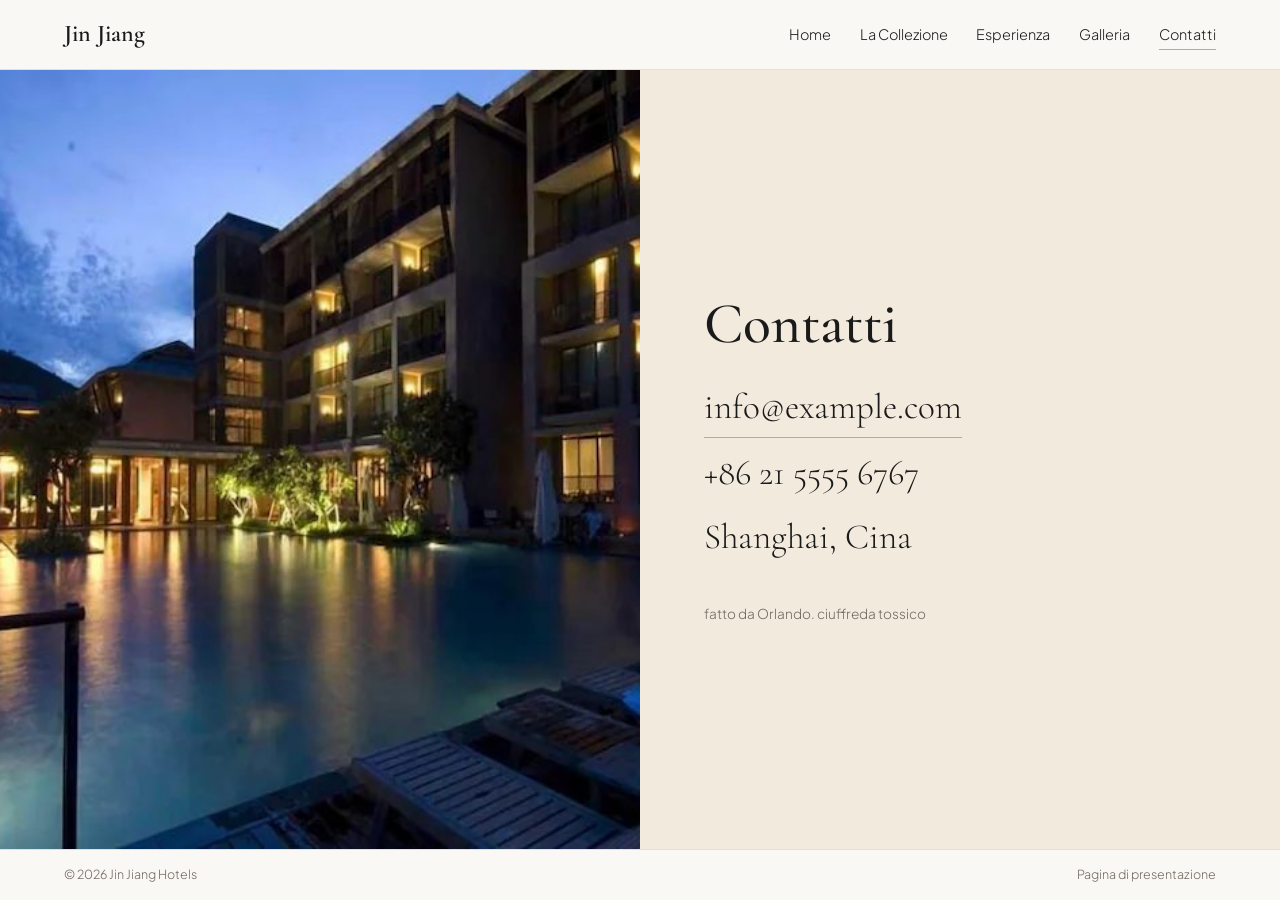
==== contatti.html @ 863fcf41 "Add files via upload" ====
<!DOCTYPE html>
<html lang="it">
<head>
<meta charset="utf-8">
<meta name="viewport" content="width=device-width, initial-scale=1">
<title>Contatti — Jin Jiang Hotels</title>
<meta name="description" content="Contatti di Jin Jiang Hotels.">
<link rel="preconnect" href="https://fonts.googleapis.com">
<link rel="preconnect" href="https://fonts.gstatic.com" crossorigin>
<link href="https://fonts.googleapis.com/css2?family=Cormorant+Garamond:ital,wght@0,400;0,500;0,600;1,400&family=Plus+Jakarta+Sans:wght@300;400&display=swap" rel="stylesheet">
<link rel="stylesheet" href="style.css">
</head>
<body class="light">
<header>
  <a href="index.html" class="logo">Jin Jiang</a>
  <button class="burger" id="burger" aria-expanded="false" aria-controls="nav">Menu</button>
  <nav id="nav" aria-label="Navigazione">
    <a href="index.html">Home</a>
    <a href="collezione.html">La Collezione</a>
    <a href="esperienza.html">Esperienza</a>
    <a href="galleria.html">Galleria</a>
    <a href="contatti.html" aria-current="page">Contatti</a>
  </nav>
</header>

<main class="split rev">
  <div class="side"><img onerror="this.style.display='none'" src="img/resort-piscina.jpg" alt="Piscina illuminata al crepuscolo con lettini e camere affacciate"></div>
  <div class="copy">
    <h1>Contatti</h1>
    <div class="contact">
      <a href="mailto:info@example.com">info@example.com</a>
      <span>+86 21 5555 6767</span>
      <span>Shanghai, Cina</span>
    </div>
    <p class="credit">fatto da Orlando. ciuffreda tossico</p>
  </div>
</main>
<footer class="mini"><span>© 2026 Jin Jiang Hotels</span><span>Pagina di presentazione</span></footer>

<script src="script.js"></script>
</body>
</html>
---- style.css ----
:root{--ink:#1A1A1A;--paper:#FAF8F5;--sand:#E9DFCF;--cream:#F1EADD;--gold:#D4AF37;--umber:#6B4F3A;
--serif:'Cormorant Garamond',Georgia,serif;--sans:'Plus Jakarta Sans',system-ui,sans-serif;
--pad:clamp(1.25rem,5vw,4.5rem);--ease:cubic-bezier(.2,.7,.2,1);--hh:4.4rem}
*{box-sizing:border-box;margin:0;padding:0}
body{font-family:var(--sans);font-weight:300;color:var(--ink);background:var(--paper);line-height:1.7;min-height:100svh;display:flex;flex-direction:column;animation:pagein .9s ease backwards;transition:opacity .35s ease}
body.leaving{opacity:0}
@keyframes pagein{from{opacity:0}}
img{display:block;width:100%;height:100%;object-fit:cover}
a{color:inherit;text-decoration:none}
button{font:inherit;color:inherit;cursor:pointer}
:focus-visible{outline:2px solid var(--gold);outline-offset:3px}
h1,h2,h3{font-family:var(--serif);font-weight:500;line-height:1.05}
body.dark{background:var(--ink);color:var(--paper)}

/* header */
header{position:fixed;inset:0 0 auto 0;z-index:20;height:var(--hh);display:flex;justify-content:space-between;align-items:center;padding:0 var(--pad);background:var(--paper);color:var(--ink);border-bottom:1px solid var(--sand);transition:background .4s,color .4s}
.home header{background:transparent;color:var(--paper);border-color:transparent}
.dark header{background:var(--ink);color:var(--paper);border-color:rgba(255,255,255,.08)}
.logo{font-family:var(--serif);font-size:1.5rem;font-weight:600}
nav{display:flex;gap:1.8rem;font-size:.9rem}
nav a{position:relative;padding-block:.2rem}
nav a::after{content:"";position:absolute;left:0;bottom:0;height:1px;width:100%;background:var(--gold);transform:scaleX(0);transform-origin:left;transition:transform .35s var(--ease)}
nav a:hover::after,nav a[aria-current]::after{transform:scaleX(1)}
.burger{display:none;background:none;border:0;font-size:.9rem}

main{flex:1;display:flex;flex-direction:column;min-height:0;padding-top:var(--hh)}
.pagehead{display:flex;justify-content:space-between;align-items:end;gap:2rem;padding:1.8rem var(--pad) 1.3rem}
.pagehead h1{font-size:clamp(2rem,4vw,3.4rem);max-width:40rem}
.pagehead p{color:#6f685f;max-width:22rem;font-size:.92rem}

/* home */
.hero{position:relative;min-height:100svh;display:grid;align-items:end;color:var(--paper);background:var(--ink);overflow:hidden;padding-top:0}
.hero>img{position:absolute;inset:0;opacity:.75;animation:kb 3s var(--ease) both}
@keyframes kb{from{scale:1.12}to{scale:1}}
.hero::after{content:"";position:absolute;inset:0;background:linear-gradient(180deg,rgba(26,26,26,.45),rgba(26,26,26,.1) 40%,rgba(26,26,26,.8))}
.hero-in{position:relative;z-index:1;padding:8rem var(--pad) 2.4rem}
.hero h1{font-size:clamp(3rem,9vw,7.5rem);font-weight:400}
.ln{display:block;overflow:hidden;padding-bottom:.08em}
.ln>span,.ln>em{display:block;transform:translateY(105%);animation:up 1.1s var(--ease) .2s forwards}
.ln.sub>em{animation-delay:.45s}
.sub{margin-left:clamp(1.5rem,12vw,9rem);color:var(--sand)}
.hero p{margin-top:1.4rem;max-width:28rem;color:#e8e2d8;opacity:0;animation:fade 1s ease 1s forwards}
@keyframes up{to{transform:none}}
@keyframes fade{to{opacity:1}}
.doors{display:grid;grid-template-columns:repeat(3,1fr);gap:1.6rem;margin-top:3rem;opacity:0;animation:fade 1s ease 1.4s forwards}
.doors a{display:flex;justify-content:space-between;align-items:baseline;padding:1rem 0 .4rem;border-top:1px solid rgba(255,255,255,.35);font-family:var(--serif);font-size:1.6rem;transition:border-color .4s,color .4s,padding .5s var(--ease)}
.doors a:hover{border-color:var(--gold);color:var(--gold);padding-left:.5rem}
.doors small{font-family:var(--sans);font-size:.75rem;color:var(--sand);margin-right:1rem}
.doors b{font-weight:300;transition:transform .5s var(--ease)}
.doors a:hover b{transform:translateX(.4rem)}

/* collezione */
.cards{flex:1;min-height:30rem;display:grid;grid-template-columns:repeat(3,1fr);gap:1rem;padding:0 var(--pad) 1.2rem}
.card{position:relative;overflow:hidden;background:linear-gradient(135deg,#6B4F3A,#1A1A1A);color:var(--paper);display:flex;align-items:flex-end;animation:rise 1.2s var(--ease) both}
.card:nth-child(2){animation-delay:.12s}.card:nth-child(3){animation-delay:.24s}
@keyframes rise{from{clip-path:inset(100% 0 0 0)}to{clip-path:inset(0)}}
.card>img{position:absolute;inset:0;transition:transform 1.4s var(--ease)}
.card:hover>img{transform:scale(1.05)}
.card::before{content:"";position:absolute;inset:0;z-index:1;background:linear-gradient(180deg,rgba(26,26,26,0) 30%,rgba(26,26,26,.88))}
.card .in{position:relative;z-index:2;padding:1.6rem;width:100%}
.card h2{font-size:clamp(1.8rem,2.6vw,2.4rem)}
.card small{display:block;color:var(--sand);margin:.2rem 0 .8rem}
.card p{max-width:24rem;font-size:.92rem;color:#e8e2d8}
.more{margin-top:1.1rem;background:none;border:0;border-bottom:1px solid var(--gold);padding:0 0 .15rem;font-size:.92rem;display:inline-flex;gap:.6rem;align-items:center}
.more::after{content:"+";transition:transform .4s var(--ease)}
.more[aria-expanded="true"]::after{transform:rotate(45deg)}
.panel{display:grid;grid-template-rows:0fr;transition:grid-template-rows .5s var(--ease)}
.panel ul{overflow:hidden;list-style:none;font-size:.88rem;color:var(--sand)}
.panel li{padding:.3rem 0;border-bottom:1px solid rgba(255,255,255,.2)}
.panel li:first-child{margin-top:.9rem;border-top:1px solid rgba(255,255,255,.2)}
.more[aria-expanded="true"]+.panel{grid-template-rows:1fr}

/* pagine divise (esperienza, contatti) */
.split{display:grid;grid-template-columns:1fr 1fr;flex:1;min-height:0}
.side{position:relative;overflow:hidden;min-height:18rem}
.side>img{position:absolute;inset:0;animation:kb 3s var(--ease) both}
.copy{position:relative;overflow:hidden;padding:3rem var(--pad);display:flex;flex-direction:column;justify-content:center;align-items:flex-start}
.copy h1{font-size:clamp(2.2rem,4.5vw,4rem);margin-bottom:1.4rem;position:relative}
.copy p{max-width:34rem;position:relative}
.dark .copy p{color:#d9d2c6}
.dark .copy .lead-p{font-family:var(--serif);font-size:1.55rem;line-height:1.35;color:var(--paper);margin-bottom:1.1rem}
.dark .copy::before{content:"";position:absolute;inset:-25%;background:radial-gradient(circle at 30% 40%,rgba(212,175,55,.11),transparent 42%);animation:drift 26s ease-in-out infinite alternate;pointer-events:none}
@keyframes drift{from{transform:translate(-6%,-4%)}to{transform:translate(12%,8%)}}
.big{position:absolute;right:-.5rem;bottom:-1rem;font-family:var(--serif);font-size:clamp(7rem,18vw,16rem);line-height:.9;color:rgba(212,175,55,.12);pointer-events:none}
.tell{position:relative;margin-top:1.6rem;background:none;border:0;border-bottom:1px solid var(--gold);color:var(--paper);padding:0 0 .15rem;font-size:.92rem;transition:color .4s}
.tell:hover{color:var(--gold)}
.split.rev .side{order:-1}
.light .copy{background:var(--cream)}
.contact{display:flex;flex-direction:column;gap:.3rem;font-family:var(--serif);font-size:clamp(1.5rem,2.8vw,2.2rem);position:relative}
.contact a{border-bottom:1px solid var(--gold);align-self:flex-start;transition:color .3s}
.contact a:hover{color:var(--umber)}
.credit{margin-top:2.2rem;font-size:.85rem;color:#6f685f}

/* galleria */
.gal{flex:1;min-height:30rem;display:grid;grid-template-columns:repeat(12,1fr);grid-template-rows:repeat(4,1fr);gap:.8rem;padding:0 var(--pad) 1.2rem}
.gal figure{position:relative;overflow:hidden;background:linear-gradient(135deg,#6B4F3A,#1A1A1A);animation:rise 1.1s var(--ease) both}
.gal figure:nth-child(2){animation-delay:.1s}.gal figure:nth-child(3){animation-delay:.2s}.gal figure:nth-child(4){animation-delay:.3s}.gal figure:nth-child(5){animation-delay:.4s}.gal figure:nth-child(6){animation-delay:.5s}
.g1{grid-column:1/5;grid-row:1/5}.g2{grid-column:5/9;grid-row:1/3}.g3{grid-column:9/13;grid-row:1/3}
.g4{grid-column:5/8;grid-row:3/5}.g5{grid-column:8/10;grid-row:3/5}.g6{grid-column:10/13;grid-row:3/5}
.gal .open{display:block;width:100%;height:100%;border:0;padding:0;background:none}
.gal img{transition:transform 1.3s var(--ease),filter .6s}
.gal figure:hover img{transform:scale(1.05);filter:brightness(.92)}
.gal figcaption{position:absolute;left:.9rem;bottom:.6rem;font-size:.8rem;color:#fff;text-shadow:0 1px 8px rgba(0,0,0,.6);pointer-events:none;transform:translateY(6px);opacity:.85;transition:transform .5s var(--ease),opacity .5s}
.gal figure:hover figcaption{transform:none;opacity:1}

/* footer minimo */
.mini{display:flex;justify-content:space-between;gap:1rem;padding:.9rem var(--pad);font-size:.78rem;color:#6f685f;border-top:1px solid var(--sand)}
.dark .mini{color:#9b9388;border-color:rgba(255,255,255,.1)}

/* lightbox */
.lb{position:fixed;inset:0;z-index:40;background:rgba(20,18,16,.94);display:grid;grid-template-columns:auto 1fr auto;align-items:center;gap:1rem;padding:3.5rem 1.2rem 1.2rem;color:var(--paper);opacity:0;transition:opacity .35s}
.lb[hidden]{display:none}
.lb.show{opacity:1}
.lb figure{height:100%;min-height:0;display:flex;flex-direction:column;align-items:center;justify-content:center;gap:.8rem}
.lb img{width:auto;height:auto;max-width:100%;max-height:calc(100vh - 9rem);object-fit:contain;transition:opacity .3s}
.lb img.swap{opacity:0}
.lb-x{position:absolute;top:1rem;right:1.2rem;background:none;border:0;font-size:.9rem}
.lb-n{background:none;border:1px solid rgba(255,255,255,.3);width:2.8rem;height:2.8rem;border-radius:50%;font-size:1.6rem;line-height:1;transition:background .3s,border-color .3s}
.lb-n:hover{background:var(--gold);border-color:var(--gold);color:var(--ink)}

/* chat */
.chat{position:fixed;right:1.2rem;bottom:1.2rem;z-index:25;width:23rem;max-width:calc(100vw - 2.4rem);height:31rem;max-height:calc(100vh - 3rem);background:var(--paper);color:var(--ink);display:flex;flex-direction:column;box-shadow:0 30px 70px -25px rgba(26,26,26,.55);opacity:0;transform:translateY(14px);transition:opacity .6s ease,transform .7s var(--ease)}
.chat[hidden]{display:none}
.chat.show{opacity:1;transform:none}
.chat-h{display:flex;justify-content:space-between;align-items:center;background:var(--ink);color:var(--paper);padding:.9rem 1.1rem;border-bottom:1px solid rgba(255,255,255,.1)}
.chat-h strong{display:block;font-family:var(--serif);font-size:1.3rem;font-weight:500;line-height:1.1}
.chat-h span{font-size:.78rem;color:#bdb5a8}
.chat-h button{background:none;border:0;font-size:.82rem;color:var(--paper)}
.chat-log{flex:1;overflow-y:auto;padding:1.1rem;display:flex;flex-direction:column;gap:.7rem}
.msg{max-width:86%;padding:.7rem .95rem;font-size:.92rem;line-height:1.55;animation:arrive .8s var(--ease) both}
@keyframes arrive{from{opacity:0;transform:translateY(8px)}to{opacity:1;transform:none}}
.msg.bot{background:var(--cream);align-self:flex-start}
.msg.me{background:var(--ink);color:var(--paper);align-self:flex-end}
.msg .w{opacity:0;filter:blur(3px);transition:opacity 1s ease,filter 1s ease}
.msg.go .w{opacity:1;filter:none}
.msg.typing{display:flex;gap:.3rem;padding:.9rem 1rem}
.msg.typing i{width:6px;height:6px;border-radius:50%;background:var(--umber);opacity:.35;animation:dot 1.6s ease-in-out infinite}
.msg.typing i:nth-child(2){animation-delay:.25s}.msg.typing i:nth-child(3){animation-delay:.5s}
@keyframes dot{0%,100%{opacity:.25}50%{opacity:.9}}
.chat-opts{display:flex;flex-wrap:wrap;gap:.5rem;padding:.8rem 1.1rem 1.1rem;border-top:1px solid var(--sand);min-height:3.6rem}
.chat-opts button{background:none;border:1px solid var(--gold);padding:.4rem .9rem;font-size:.85rem;transition:background .4s,color .4s;animation:arrive .8s var(--ease) both}
.chat-opts button:hover{background:var(--gold);color:var(--ink)}

/* una schermata sola su desktop */
@media(min-width:801px) and (min-height:620px){body.fit{height:100svh}}

/* mobile */
@media(max-width:800px){
.burger{display:block}
nav{position:absolute;top:100%;left:0;right:0;background:var(--ink);color:var(--paper);flex-direction:column;align-items:stretch;gap:0;padding:0 var(--pad);font-family:var(--serif);font-size:1.5rem;clip-path:inset(0 0 100% 0);transition:clip-path .5s var(--ease)}
nav a{padding:.7rem 0;border-bottom:1px solid rgba(255,255,255,.1)}
nav a:last-child{border-bottom:0;padding-bottom:1rem}
nav a::after{display:none}
nav a[aria-current]{color:var(--gold)}
nav.open{clip-path:inset(0)}
header.menu{background:var(--ink);color:var(--paper)}
.pagehead{flex-direction:column;align-items:flex-start;gap:.6rem}
.pagehead p{display:none}
.doors{grid-template-columns:1fr;gap:0;margin-top:2rem}
.doors a{font-size:1.4rem}
.cards{display:flex;overflow-x:auto;scroll-snap-type:x mandatory;gap:.8rem;min-height:68svh;padding-bottom:1rem;scrollbar-width:none}
.cards::-webkit-scrollbar{display:none}
.card{flex:0 0 86%;scroll-snap-align:center;animation:none}
.split{grid-template-columns:1fr}
.side{order:-1;min-height:30svh}
.copy{padding:2.2rem var(--pad)}
.gal{grid-template-columns:1fr 1fr;grid-template-rows:repeat(3,minmax(9rem,1fr))}
.gal figure{grid-column:auto;grid-row:auto}
.lb{grid-template-columns:1fr;grid-template-rows:1fr auto}
.lb-n{position:absolute;bottom:1rem}.lb-n.prev{left:1.2rem}.lb-n.next{right:1.2rem}
.chat{right:.8rem;left:.8rem;width:auto;max-width:none;bottom:.8rem}}

@media(prefers-reduced-motion:reduce){
*,*::before,*::after{animation:none!important;transition:none!important}
.ln>span,.ln>em{transform:none}
.hero p,.doors{opacity:1}}
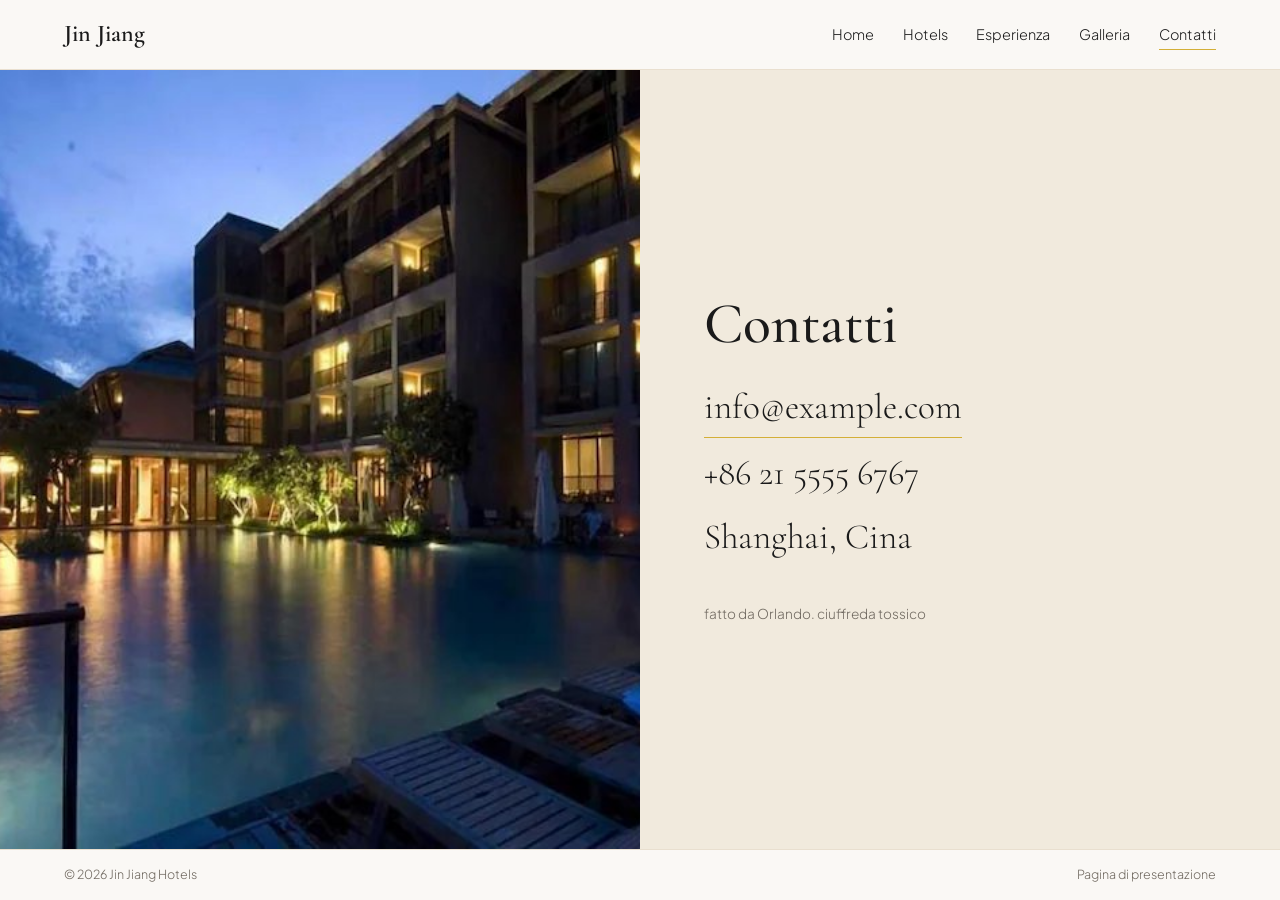
==== commit f5141156: "Add files via upload" ====
--- a/contatti.html
+++ b/contatti.html
@@ -16,7 +16,7 @@
   <button class="burger" id="burger" aria-expanded="false" aria-controls="nav">Menu</button>
   <nav id="nav" aria-label="Navigazione">
     <a href="index.html">Home</a>
-    <a href="collezione.html">La Collezione</a>
+    <a href="hotels.html">Hotels</a>
     <a href="esperienza.html">Esperienza</a>
     <a href="galleria.html">Galleria</a>
     <a href="contatti.html" aria-current="page">Contatti</a>
--- a/style.css
+++ b/style.css
@@ -65,9 +65,10 @@
 .more::after{content:"+";transition:transform .4s var(--ease)}
 .more[aria-expanded="true"]::after{transform:rotate(45deg)}
 .panel{display:grid;grid-template-rows:0fr;transition:grid-template-rows .5s var(--ease)}
-.panel ul{overflow:hidden;list-style:none;font-size:.88rem;color:var(--sand)}
-.panel li{padding:.3rem 0;border-bottom:1px solid rgba(255,255,255,.2)}
-.panel li:first-child{margin-top:.9rem;border-top:1px solid rgba(255,255,255,.2)}
+.panel>div{overflow:hidden;min-height:0}
+.panel p{max-width:none;margin-top:.9rem;padding-top:.9rem;border-top:1px solid rgba(255,255,255,.25);font-size:.86rem;line-height:1.6;color:var(--sand);max-height:36svh;overflow-y:auto;padding-right:.3rem}
+.panel a{border-bottom:1px solid var(--gold);transition:color .3s}
+.panel a:hover{color:var(--gold)}
 .more[aria-expanded="true"]+.panel{grid-template-rows:1fr}
 
 /* pagine divise (esperienza, contatti) */
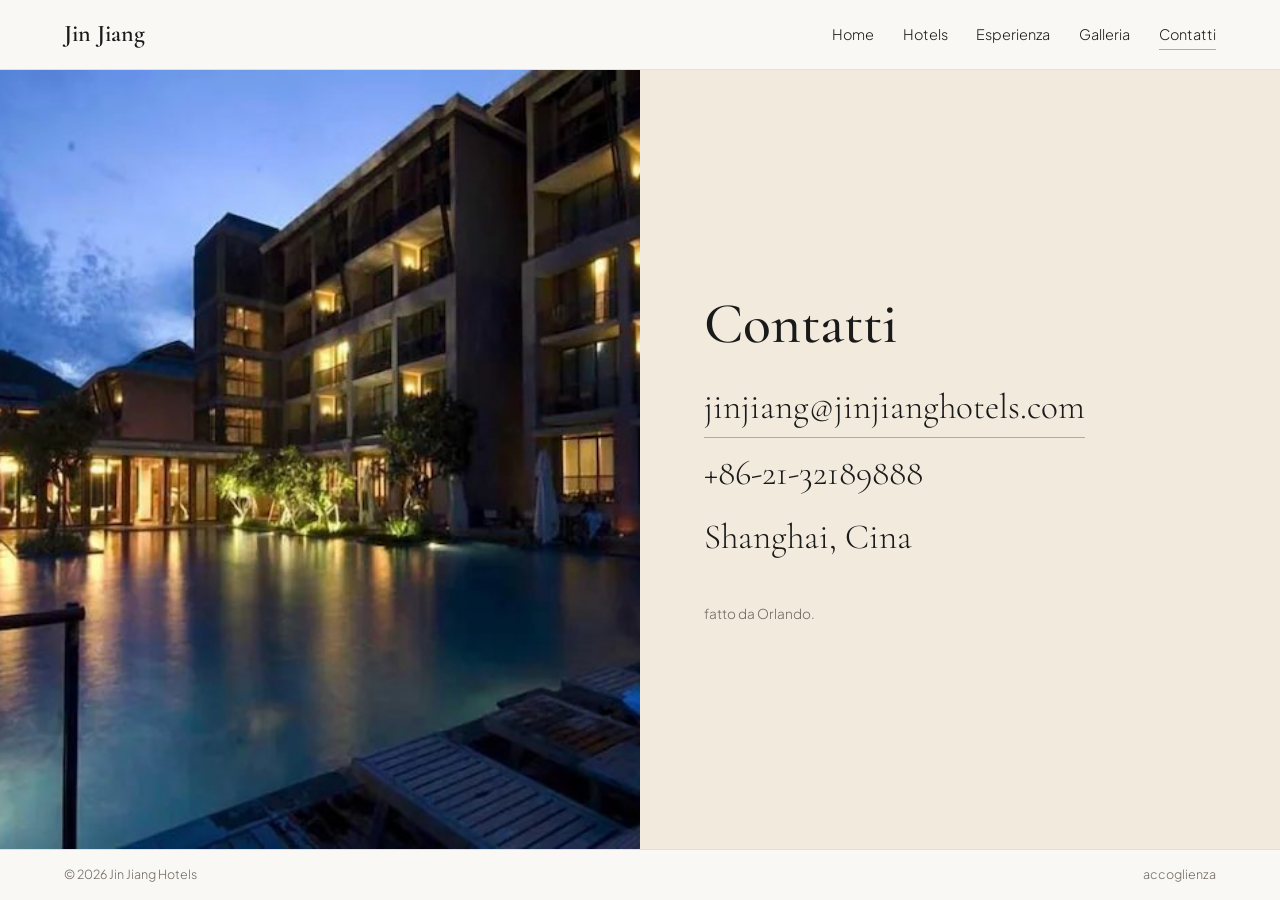
==== commit 3710ebed: "Update contact information and footer text" ====
--- a/contatti.html
+++ b/contatti.html
@@ -28,14 +28,14 @@
   <div class="copy">
     <h1>Contatti</h1>
     <div class="contact">
-      <a href="mailto:info@example.com">info@example.com</a>
-      <span>+86 21 5555 6767</span>
+      <a href="mailto:info@example.com">jinjiang@jinjianghotels.com</a>
+      <span>+86-21-32189888</span>
       <span>Shanghai, Cina</span>
     </div>
-    <p class="credit">fatto da Orlando. ciuffreda tossico</p>
+    <p class="credit">fatto da Orlando.</p>
   </div>
 </main>
-<footer class="mini"><span>© 2026 Jin Jiang Hotels</span><span>Pagina di presentazione</span></footer>
+<footer class="mini"><span>© 2026 Jin Jiang Hotels</span><span>accoglienza</span></footer>
 
 <script src="script.js"></script>
 </body>
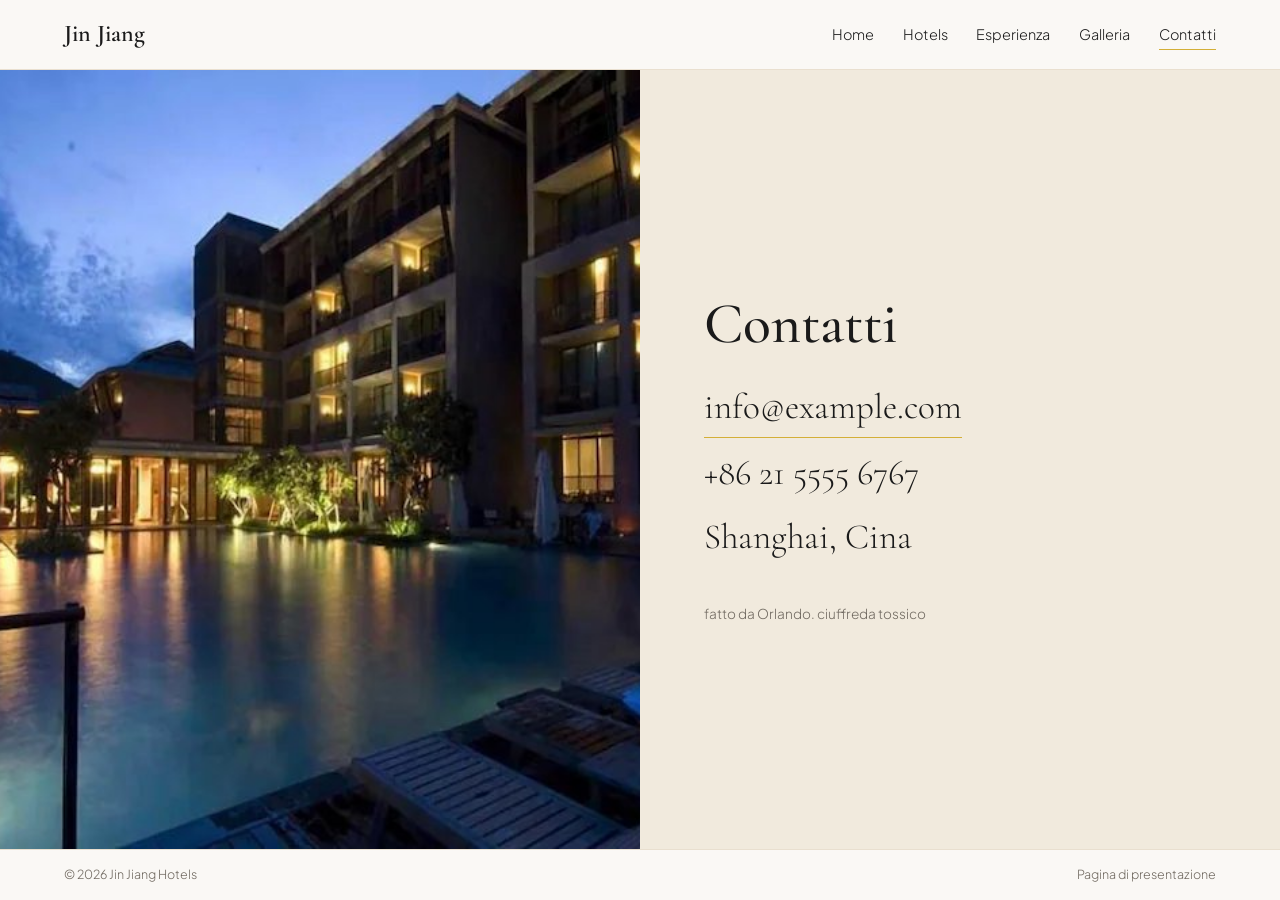
==== commit 003b8c44: "Add files via upload" ====
--- a/contatti.html
+++ b/contatti.html
@@ -28,14 +28,14 @@
   <div class="copy">
     <h1>Contatti</h1>
     <div class="contact">
-      <a href="mailto:info@example.com">jinjiang@jinjianghotels.com</a>
-      <span>+86-21-32189888</span>
+      <a href="mailto:info@example.com">info@example.com</a>
+      <span>+86 21 5555 6767</span>
       <span>Shanghai, Cina</span>
     </div>
-    <p class="credit">fatto da Orlando.</p>
+    <p class="credit">fatto da Orlando. ciuffreda tossico</p>
   </div>
 </main>
-<footer class="mini"><span>© 2026 Jin Jiang Hotels</span><span>accoglienza</span></footer>
+<footer class="mini"><span>© 2026 Jin Jiang Hotels</span><span>Pagina di presentazione</span></footer>
 
 <script src="script.js"></script>
 </body>
--- a/style.css
+++ b/style.css
@@ -61,15 +61,15 @@
 .card h2{font-size:clamp(1.8rem,2.6vw,2.4rem)}
 .card small{display:block;color:var(--sand);margin:.2rem 0 .8rem}
 .card p{max-width:24rem;font-size:.92rem;color:#e8e2d8}
-.more{margin-top:1.1rem;background:none;border:0;border-bottom:1px solid var(--gold);padding:0 0 .15rem;font-size:.92rem;display:inline-flex;gap:.6rem;align-items:center}
+.act{position:relative;margin-top:1.1rem}
+.more{background:none;border:0;border-bottom:1px solid var(--gold);padding:0 0 .15rem;font-size:.92rem;display:inline-flex;gap:.6rem;align-items:center}
 .more::after{content:"+";transition:transform .4s var(--ease)}
 .more[aria-expanded="true"]::after{transform:rotate(45deg)}
-.panel{display:grid;grid-template-rows:0fr;transition:grid-template-rows .5s var(--ease)}
-.panel>div{overflow:hidden;min-height:0}
-.panel p{max-width:none;margin-top:.9rem;padding-top:.9rem;border-top:1px solid rgba(255,255,255,.25);font-size:.86rem;line-height:1.6;color:var(--sand);max-height:36svh;overflow-y:auto;padding-right:.3rem}
+.panel{position:absolute;left:-1.6rem;right:-1.6rem;bottom:calc(100% + .9rem);max-height:min(62svh,28rem);overflow-y:auto;padding:1.2rem 1.6rem;background:rgba(26,26,26,.94);opacity:0;visibility:hidden;transform:translateY(14px);transition:opacity .5s ease,transform .7s var(--ease),visibility 0s .7s}
+.panel p{margin:0;max-width:none;font-size:.86rem;line-height:1.6;color:var(--sand)}
 .panel a{border-bottom:1px solid var(--gold);transition:color .3s}
 .panel a:hover{color:var(--gold)}
-.more[aria-expanded="true"]+.panel{grid-template-rows:1fr}
+.more[aria-expanded="true"]+.panel{opacity:1;visibility:visible;transform:none;transition:opacity .5s ease,transform .7s var(--ease),visibility 0s}
 
 /* pagine divise (esperienza, contatti) */
 .split{display:grid;grid-template-columns:1fr 1fr;flex:1;min-height:0}
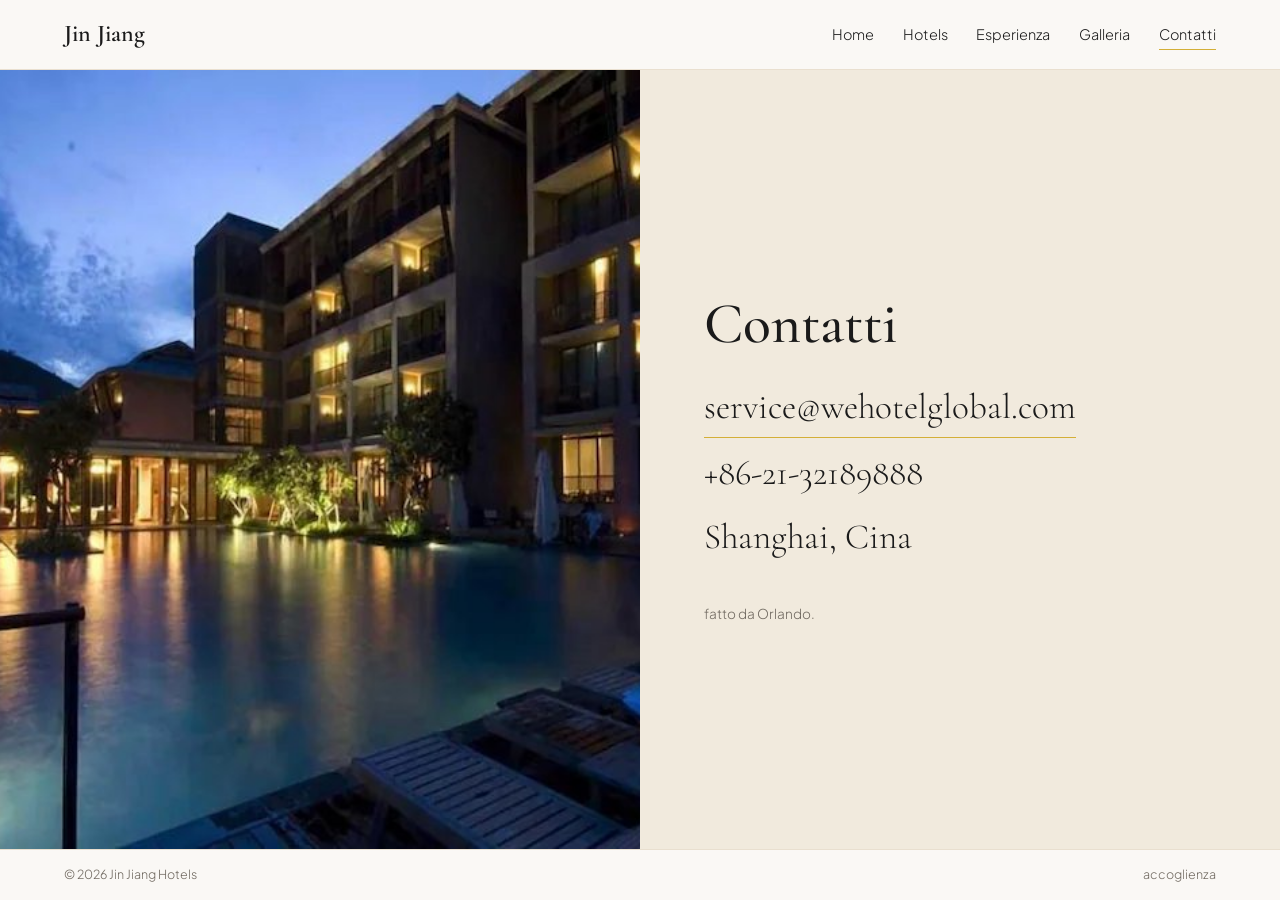
==== commit b76f7918: "Update contact information and footer text" ====
--- a/contatti.html
+++ b/contatti.html
@@ -28,14 +28,14 @@
   <div class="copy">
     <h1>Contatti</h1>
     <div class="contact">
-      <a href="mailto:info@example.com">info@example.com</a>
-      <span>+86 21 5555 6767</span>
+      <a href="mailto:info@example.com">service@wehotelglobal.com</a>
+      <span>+86-21-32189888</span>
       <span>Shanghai, Cina</span>
     </div>
-    <p class="credit">fatto da Orlando. ciuffreda tossico</p>
+    <p class="credit">fatto da Orlando.</p>
   </div>
 </main>
-<footer class="mini"><span>© 2026 Jin Jiang Hotels</span><span>Pagina di presentazione</span></footer>
+<footer class="mini"><span>© 2026 Jin Jiang Hotels</span><span>accoglienza</span></footer>
 
 <script src="script.js"></script>
 </body>
